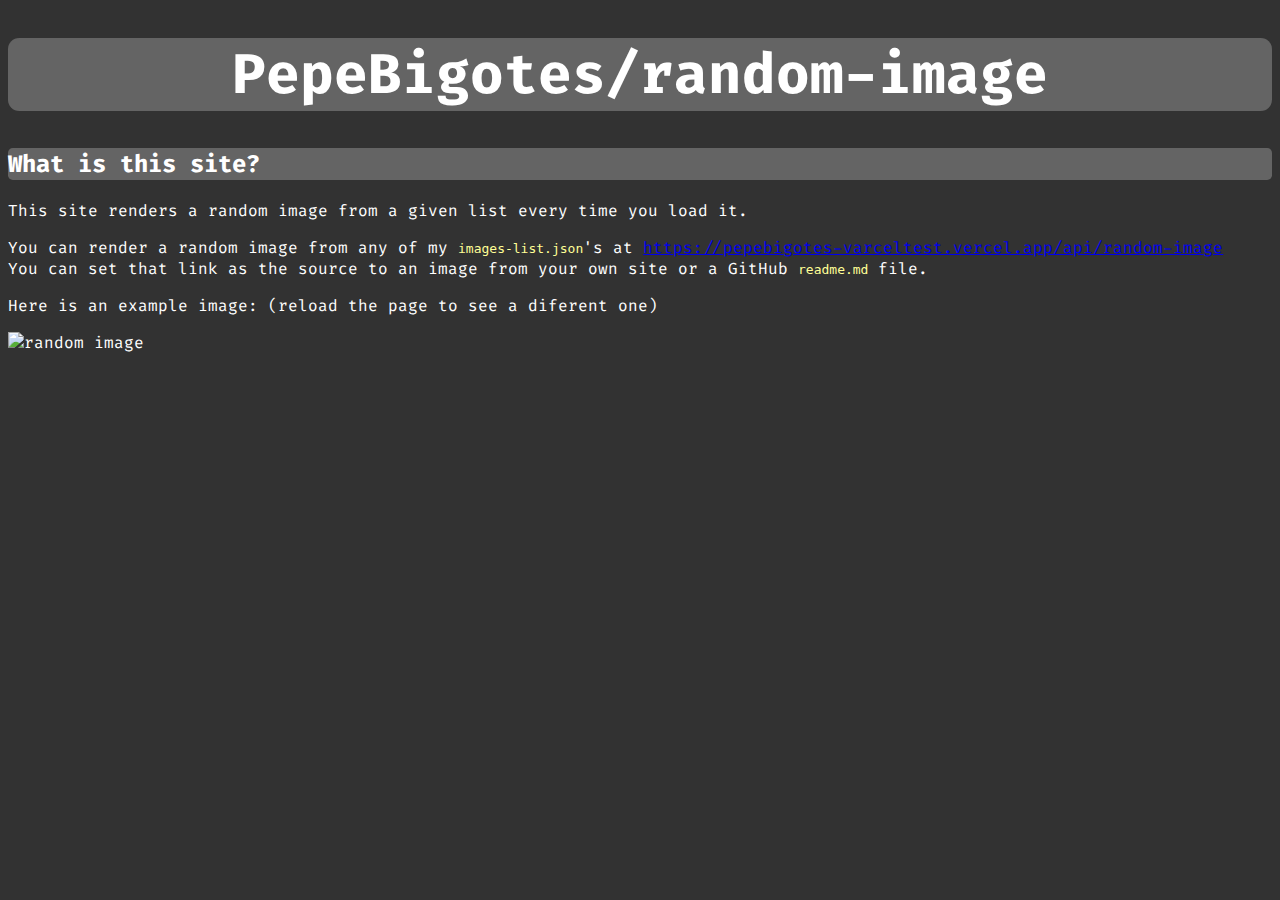
==== index.html @ 233fc100 "Update site's style" ====
<!DOCTYPE html>
<html>
<head>
  <link rel="preconnect" href="https://fonts.googleapis.com">
  <link rel="preconnect" href="https://fonts.gstatic.com" crossorigin>
  <link href="https://fonts.googleapis.com/css2?family=Fira+Code&display=swap" rel="stylesheet">
  <link rel="stylesheet" href="main.css">


  <h1 align="center"><b> PepeBigotes/random-image </b></h1>
  </head>
  <body>
    <h2><b> What is this site? </b></h2>
    <p> This site renders a random image from a given list every time you load it.</p>
      You can render a random image from any of my <code>images-list.json</code>'s at <a href="https://pepebigotes-varceltest.vercel.app/api/random-image">https://pepebigotes-varceltest.vercel.app/api/random-image</a><br>
      You can set that link as the source to an image from your own site or a GitHub <code>readme.md</code> file.</p>
      <p>Here is an example image: (reload the page to see a diferent one)</p>
      
      <div>
      <img src="https://pepebigotes-varceltest.vercel.app/api/random-image" alt="random image">
      </div>
      </body>
</html>
---- main.css ----
body {
    font-size: 100%;
    font-family: 'Fira code', monospace;
    background-color: rgb(50, 50, 50);
    color: white;
  }
head {
    font-family: 'Fira code', monospace;
    background-color: rgb(50, 50, 50);
}
h1 {
    background-color: rgb(100, 100, 100);
    color: white;
    border-radius: 0.2em;
    font-size: 3.5em;
}
h2 {
    background-color: rgb(100, 100, 100);
    color: white;
    border-radius: 0.2em;
    
  }
  code {
    color: rgb(255, 255, 150);
}
img{
    width: 100%;
    object-fit: fill;
}
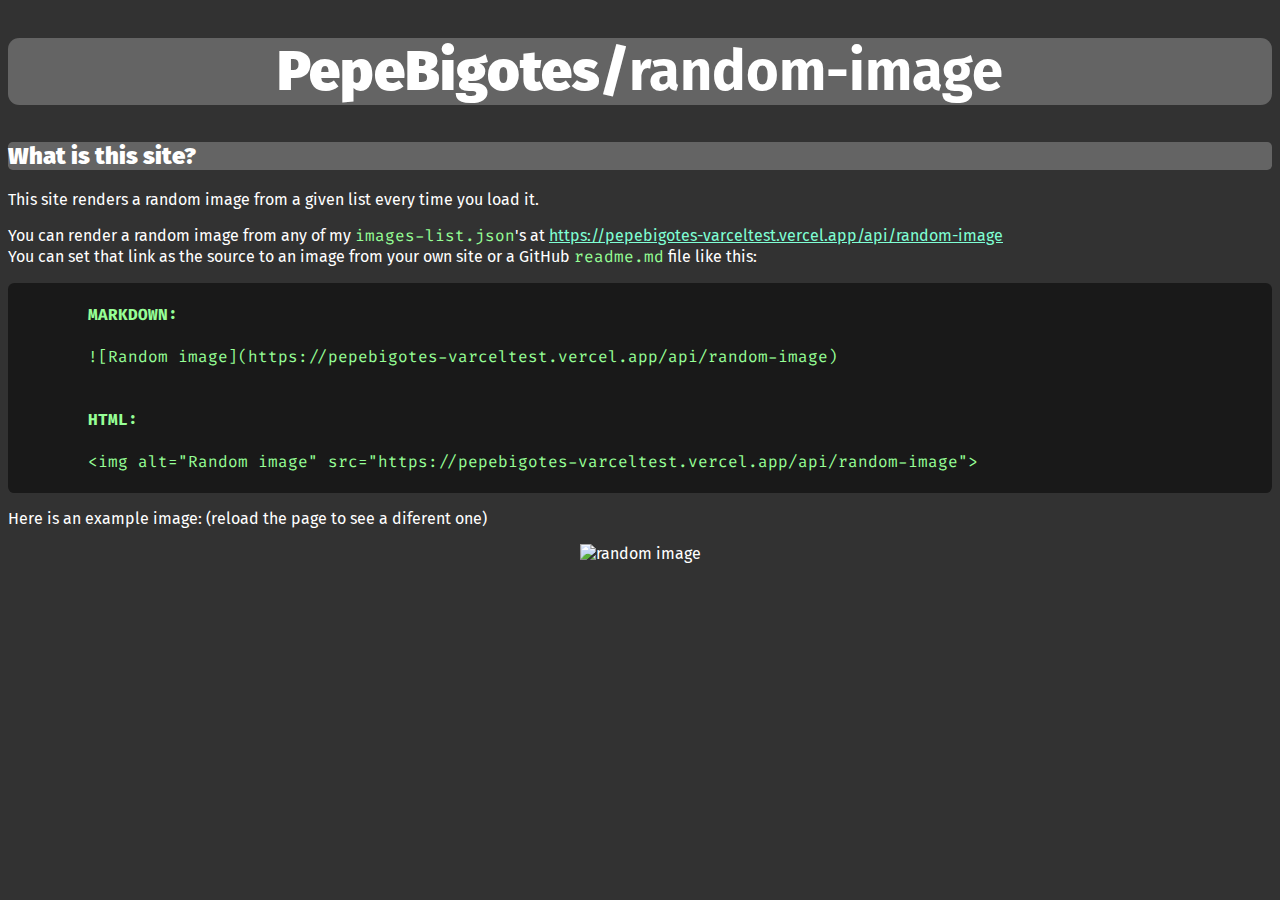
==== commit 2ad24a59: "Slightly modify style" ====
--- a/index.html
+++ b/index.html
@@ -4,19 +4,30 @@
   <link rel="preconnect" href="https://fonts.googleapis.com">
   <link rel="preconnect" href="https://fonts.gstatic.com" crossorigin>
   <link href="https://fonts.googleapis.com/css2?family=Fira+Code&display=swap" rel="stylesheet">
+  <link href="https://fonts.googleapis.com/css2?family=Fira+Sans:wght@300&display=swap" rel="stylesheet">
   <link rel="stylesheet" href="main.css">
 
 
-  <h1 align="center"><b> PepeBigotes/random-image </b></h1>
+  <h1 align="center"><b> PepeBigotes/</b>random-image </h1>
   </head>
   <body>
     <h2><b> What is this site? </b></h2>
     <p> This site renders a random image from a given list every time you load it.</p>
       You can render a random image from any of my <code>images-list.json</code>'s at <a href="https://pepebigotes-varceltest.vercel.app/api/random-image">https://pepebigotes-varceltest.vercel.app/api/random-image</a><br>
-      You can set that link as the source to an image from your own site or a GitHub <code>readme.md</code> file.</p>
+      You can set that link as the source to an image from your own site or a GitHub <code>readme.md</code> file like this:</p>
+      <div class="codeblock"><pre><code>
+        <b>MARKDOWN:</b>
+
+        ![Random image](https://pepebigotes-varceltest.vercel.app/api/random-image)
+
+
+        <b>HTML:</b>
+
+        &ltimg alt="Random image" src="https://pepebigotes-varceltest.vercel.app/api/random-image"&gt
+      </code></pre></div>
       <p>Here is an example image: (reload the page to see a diferent one)</p>
       
-      <div>
+      <div align="center">
       <img src="https://pepebigotes-varceltest.vercel.app/api/random-image" alt="random image">
       </div>
       </body>
--- a/main.css
+++ b/main.css
@@ -1,11 +1,11 @@
 body {
     font-size: 100%;
-    font-family: 'Fira code', monospace;
+    font-family: 'Fira Sans', sans-serif;
     background-color: rgb(50, 50, 50);
     color: white;
   }
 head {
-    font-family: 'Fira code', monospace;
+    font-family: 'Fira Sans', sans-serif;
     background-color: rgb(50, 50, 50);
 }
 h1 {
@@ -20,10 +20,23 @@
     border-radius: 0.2em;
     
   }
-  code {
-    color: rgb(255, 255, 150);
+code {
+    font-family: 'Fira code', monospace;
+    color: rgb(150, 255, 150);
 }
+.codeblock {
+    font-family: 'Fira code', monospace;
+    background-color:rgb(25, 25, 25) ;
+    color: rgb(150, 255, 150);
+    border-radius: 0.4em; 
+}
+a {
+    color: aquamarine;
+  }
+a:visited {
+    color: aquamarine;
+  }
 img{
-    width: 100%;
+    width: 80%;
     object-fit: fill;
 }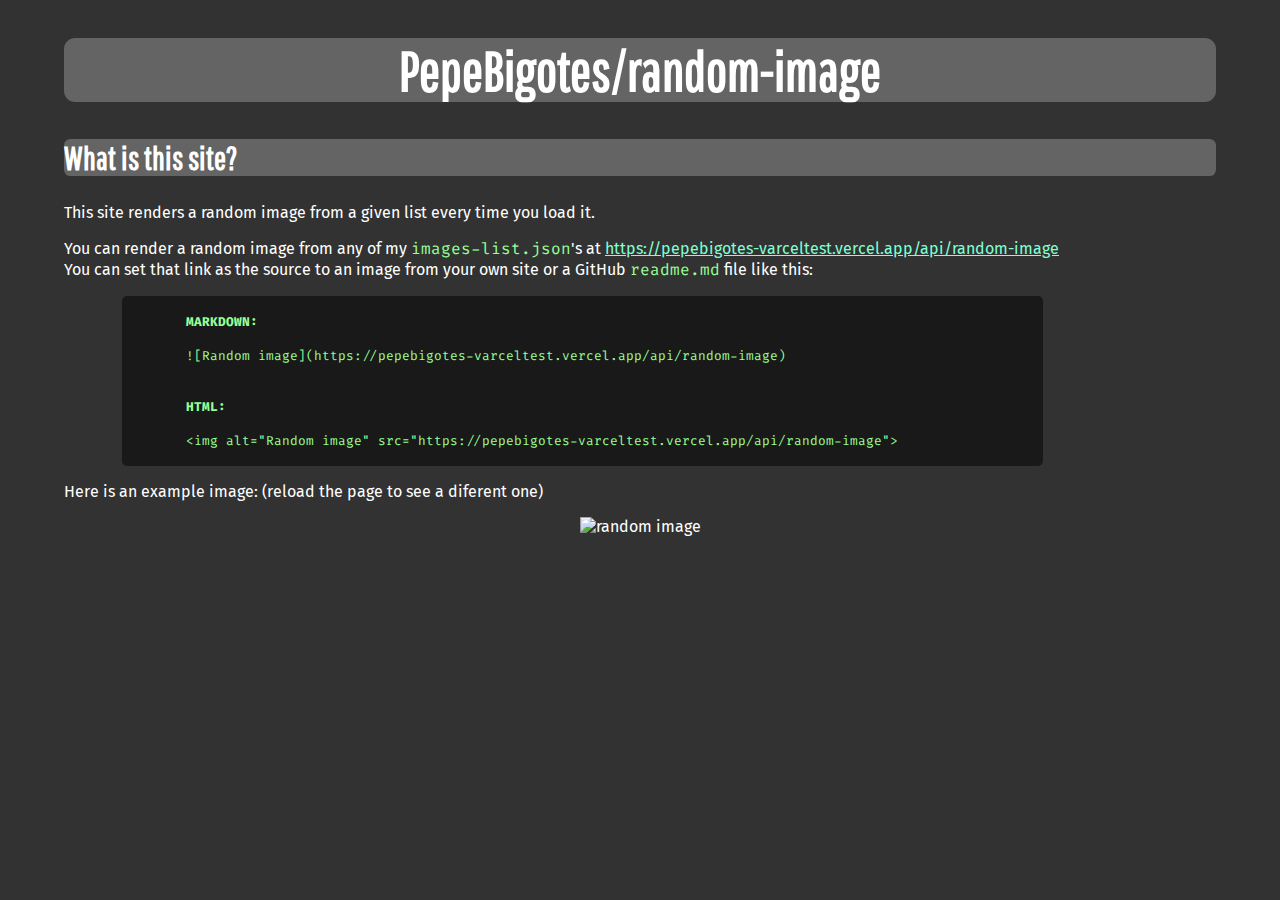
==== commit 998c1de3: "Add margins, move fonts to css" ====
--- a/index.html
+++ b/index.html
@@ -1,16 +1,12 @@
 <!DOCTYPE html>
 <html>
 <head>
-  <link rel="preconnect" href="https://fonts.googleapis.com">
-  <link rel="preconnect" href="https://fonts.gstatic.com" crossorigin>
-  <link href="https://fonts.googleapis.com/css2?family=Fira+Code&display=swap" rel="stylesheet">
-  <link href="https://fonts.googleapis.com/css2?family=Fira+Sans:wght@300&display=swap" rel="stylesheet">
   <link rel="stylesheet" href="main.css">
-
 
   <h1 align="center"><b> PepeBigotes/</b>random-image </h1>
   </head>
   <body>
+
     <h2><b> What is this site? </b></h2>
     <p> This site renders a random image from a given list every time you load it.</p>
       You can render a random image from any of my <code>images-list.json</code>'s at <a href="https://pepebigotes-varceltest.vercel.app/api/random-image">https://pepebigotes-varceltest.vercel.app/api/random-image</a><br>
@@ -27,8 +23,9 @@
       </code></pre></div>
       <p>Here is an example image: (reload the page to see a diferent one)</p>
       
-      <div align="center">
+      <div align="center" height=20% width=20%>
       <img src="https://pepebigotes-varceltest.vercel.app/api/random-image" alt="random image">
       </div>
+
       </body>
 </html>--- a/main.css
+++ b/main.css
@@ -1,23 +1,31 @@
+@import url('https://fonts.googleapis.com/css2?family=Fira+Sans:wght@300&display=swap');
+@import url('https://fonts.googleapis.com/css2?family=Fira+Code&display=swap');
+@import url('https://fonts.googleapis.com/css2?family=Pathway+Gothic+One&display=swap');
 body {
     font-size: 100%;
     font-family: 'Fira Sans', sans-serif;
     background-color: rgb(50, 50, 50);
     color: white;
+
+    margin-right: 5%;
+    margin-left: 5%;
   }
 head {
-    font-family: 'Fira Sans', sans-serif;
     background-color: rgb(50, 50, 50);
 }
 h1 {
+    font-family: 'Pathway Gothic One', sans-serif;
     background-color: rgb(100, 100, 100);
     color: white;
     border-radius: 0.2em;
     font-size: 3.5em;
 }
 h2 {
+    font-family: 'Pathway Gothic One', sans-serif;
     background-color: rgb(100, 100, 100);
     color: white;
     border-radius: 0.2em;
+    font-size: 2em;
     
   }
 code {
@@ -26,9 +34,14 @@
 }
 .codeblock {
     font-family: 'Fira code', monospace;
+    font-size: 0.8em;
     background-color:rgb(25, 25, 25) ;
     color: rgb(150, 255, 150);
-    border-radius: 0.4em; 
+    border-radius: 0.4em;
+
+    margin-right: 15%;
+    margin-left: 5%;
+
 }
 a {
     color: aquamarine;
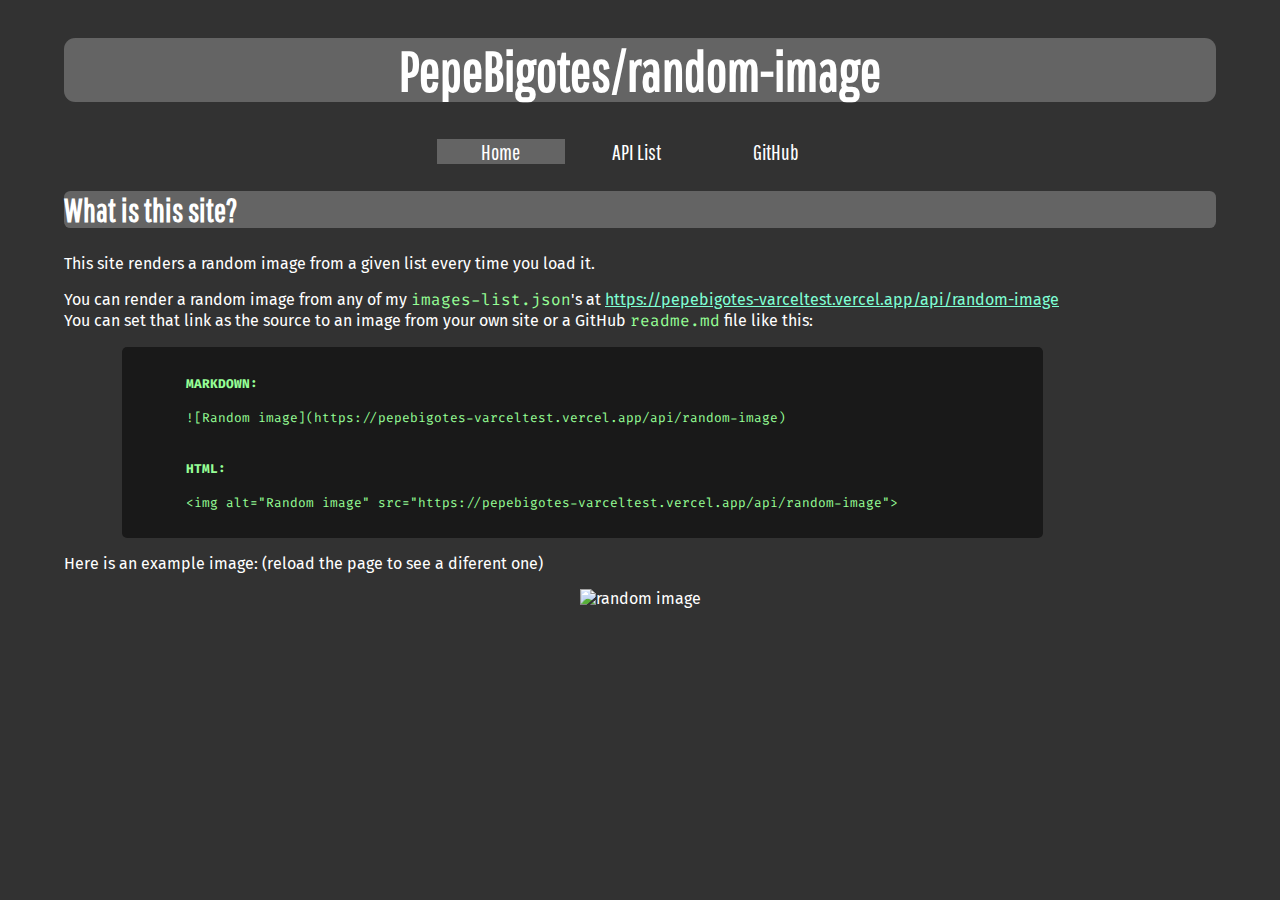
==== commit e9a6c5da: "Add navigation bar (not functional atm)" ====
--- a/index.html
+++ b/index.html
@@ -6,6 +6,12 @@
   <h1 align="center"><b> PepeBigotes/</b>random-image </h1>
   </head>
   <body>
+
+    <div class="topnav" align="center">
+      <a class="active" href="#home">Home</a>
+      <a href="#API-list">API List</a>
+      <a href="#github">GitHub</a>
+    </div>
 
     <h2><b> What is this site? </b></h2>
     <p> This site renders a random image from a given list every time you load it.</p>
--- a/main.css
+++ b/main.css
@@ -13,6 +13,36 @@
 head {
     background-color: rgb(50, 50, 50);
 }
+
+/* NAVIGATION BAR */
+.topnav {
+  font-family: 'Pathway Gothic One', sans-serif;
+  background-color: rgb(50, 50, 50);
+  overflow: hidden;
+}
+
+.topnav a {
+  color: white;
+  text-align: center;
+  padding: 1em 2em;
+  text-decoration: none;
+  font-size: 1.4em;
+  border-radius: 0.2em;
+}
+
+
+.topnav a:hover {
+  background-color: rgb(255, 255, 255);
+  color: black;
+}
+
+.topnav a.active {
+  background-color: rgb(100, 100, 100);
+  color: white;
+}
+
+
+
 h1 {
     font-family: 'Pathway Gothic One', sans-serif;
     background-color: rgb(100, 100, 100);
@@ -38,7 +68,7 @@
     background-color:rgb(25, 25, 25) ;
     color: rgb(150, 255, 150);
     border-radius: 0.4em;
-
+    overflow: auto;
     margin-right: 15%;
     margin-left: 5%;
 
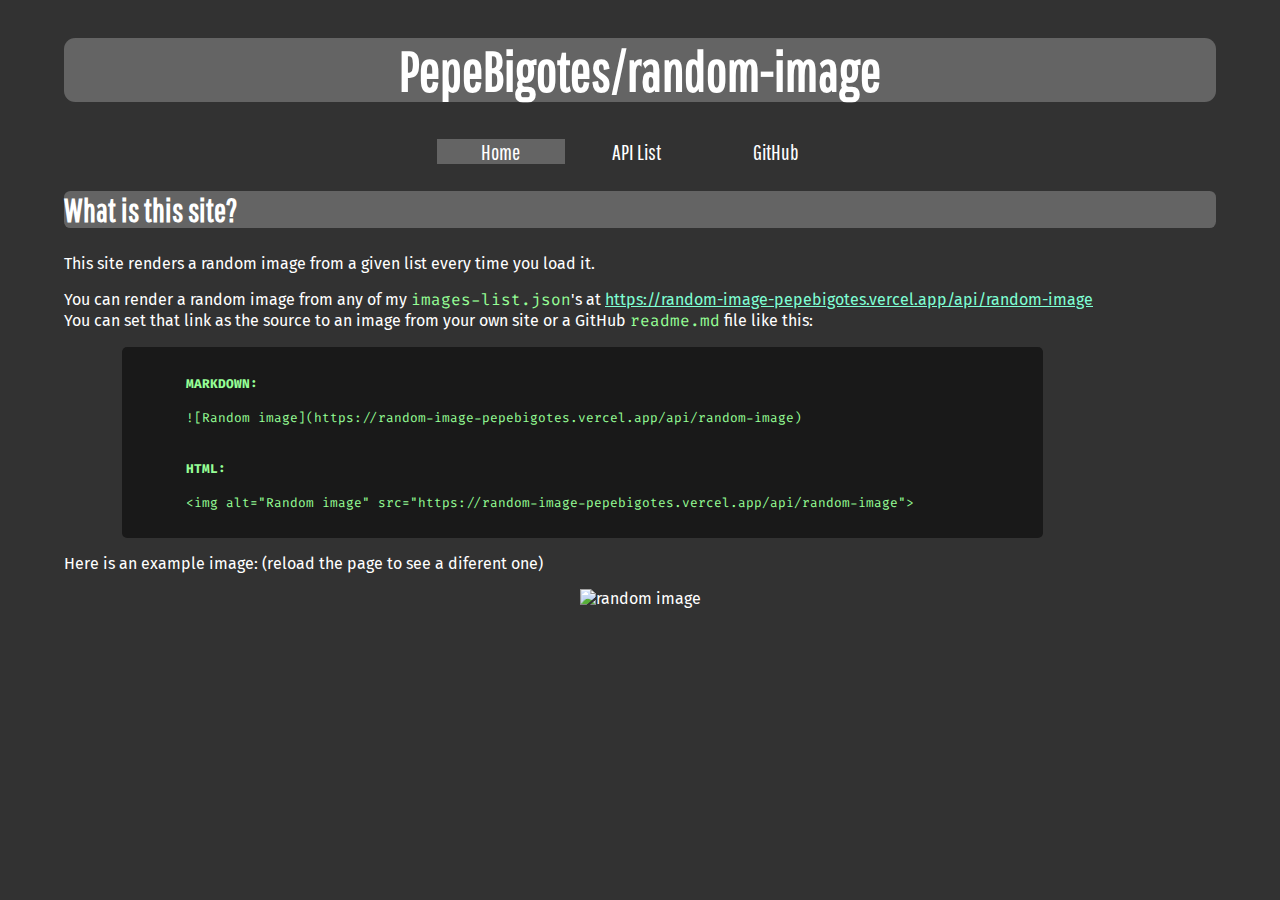
==== commit 6874ee0f: "Add API-list, make navbar functional" ====
--- a/index.html
+++ b/index.html
@@ -1,6 +1,11 @@
 <!DOCTYPE html>
-<html>
+<html lang="en">
 <head>
+    <meta charset="UTF-8">
+    <meta http-equiv="X-UA-Compatible" content="IE=edge">
+    <meta name="viewport" content="width=device-width, initial-scale=1.0">
+    <title>PepeBigotes Random Image</title>
+
   <link rel="stylesheet" href="main.css">
 
   <h1 align="center"><b> PepeBigotes/</b>random-image </h1>
@@ -8,29 +13,29 @@
   <body>
 
     <div class="topnav" align="center">
-      <a class="active" href="#home">Home</a>
-      <a href="#API-list">API List</a>
-      <a href="#github">GitHub</a>
+      <a class="active" href="https://random-image-pepebigotes.vercel.app">Home</a>
+      <a href="./api-list.html">API List</a>
+      <a href="https://github.com/PepeBigotes/random-image">GitHub</a>
     </div>
 
     <h2><b> What is this site? </b></h2>
     <p> This site renders a random image from a given list every time you load it.</p>
-      You can render a random image from any of my <code>images-list.json</code>'s at <a href="https://pepebigotes-varceltest.vercel.app/api/random-image">https://pepebigotes-varceltest.vercel.app/api/random-image</a><br>
+      You can render a random image from any of my <code>images-list.json</code>'s at <a href="https://random-image-pepebigotes.vercel.app/api/random-image">https://random-image-pepebigotes.vercel.app/api/random-image</a><br>
       You can set that link as the source to an image from your own site or a GitHub <code>readme.md</code> file like this:</p>
       <div class="codeblock"><pre><code>
         <b>MARKDOWN:</b>
 
-        ![Random image](https://pepebigotes-varceltest.vercel.app/api/random-image)
+        ![Random image](https://random-image-pepebigotes.vercel.app/api/random-image)
 
 
         <b>HTML:</b>
 
-        &ltimg alt="Random image" src="https://pepebigotes-varceltest.vercel.app/api/random-image"&gt
+        &ltimg alt="Random image" src="https://random-image-pepebigotes.vercel.app/api/random-image"&gt
       </code></pre></div>
       <p>Here is an example image: (reload the page to see a diferent one)</p>
       
       <div align="center" height=20% width=20%>
-      <img src="https://pepebigotes-varceltest.vercel.app/api/random-image" alt="random image">
+      <img src="https://random-image-pepebigotes.vercel.app/api/random-image" alt="random image">
       </div>
 
       </body>
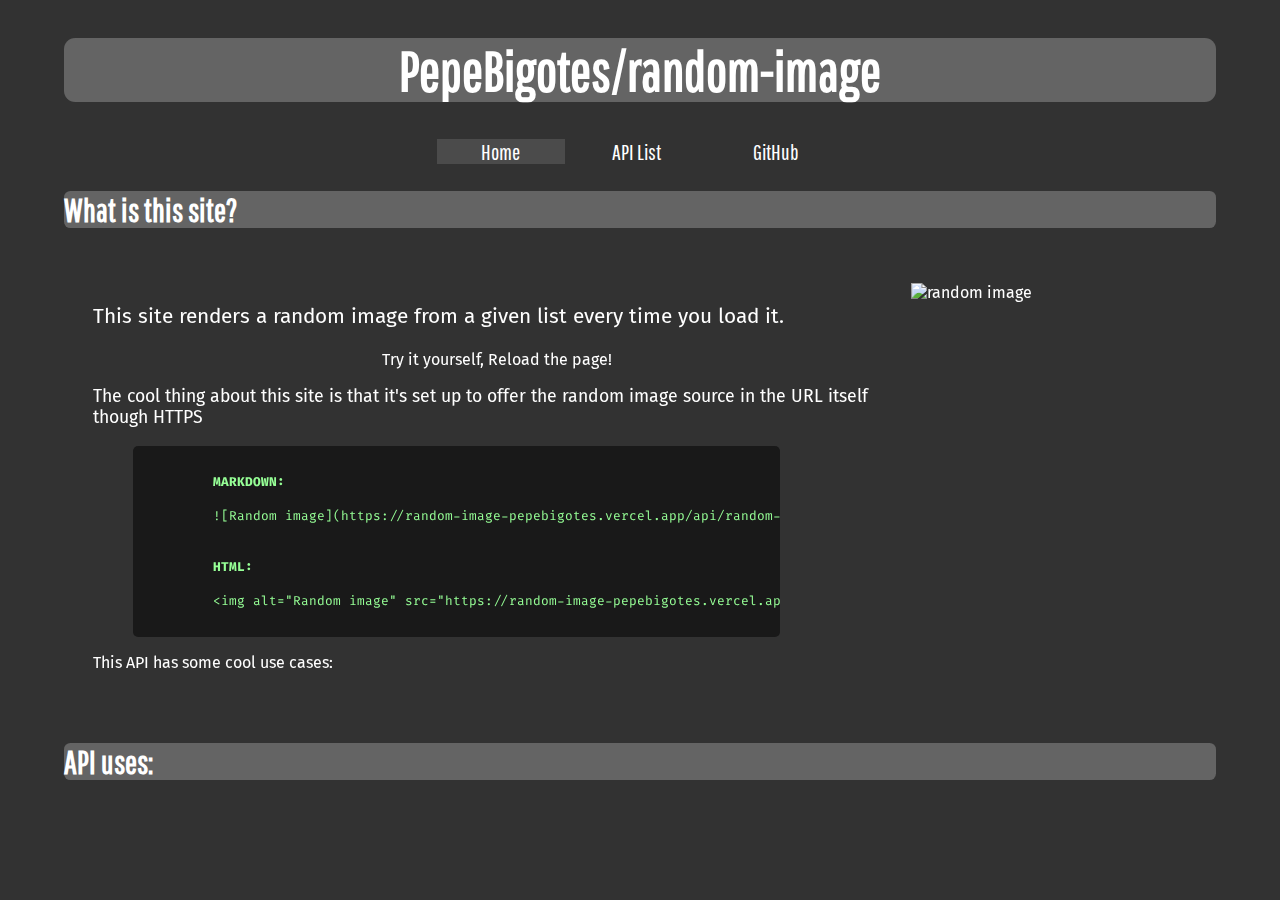
==== commit 80bfcf1c: "Main page remake" ====
--- a/index.html
+++ b/index.html
@@ -4,7 +4,7 @@
     <meta charset="UTF-8">
     <meta http-equiv="X-UA-Compatible" content="IE=edge">
     <meta name="viewport" content="width=device-width, initial-scale=1.0">
-    <title>PepeBigotes Random Image</title>
+    <title>PepeBigotes Random Image GitHub</title>
 
   <link rel="stylesheet" href="main.css">
 
@@ -13,30 +13,48 @@
   <body>
 
     <div class="topnav" align="center">
-      <a class="active" href="https://random-image-pepebigotes.vercel.app">Home</a>
+      <a class="active" href="./index.html">Home</a>
       <a href="./api-list.html">API List</a>
       <a href="https://github.com/PepeBigotes/random-image">GitHub</a>
     </div>
 
     <h2><b> What is this site? </b></h2>
-    <p> This site renders a random image from a given list every time you load it.</p>
+    <div class="row">
+      <div class="example-column">
+        <p style="font-size:1.3em ;"> This site renders a random image from a given list every time you load it.</p>
+        <p align="center">Try it yourself, Reload the page!</p>
+        <p style="font-size:1.1em ;">The cool thing about this site is that it's set up to offer the random image source in the URL itself though HTTPS</p>
+        <div class="codeblock"><pre><code>
+          <b>MARKDOWN:</b>
+  
+          ![Random image](https://random-image-pepebigotes.vercel.app/api/random-image)
+  
+  
+          <b>HTML:</b>
+  
+          &ltimg alt="Random image" src="https://random-image-pepebigotes.vercel.app/api/random-image"&gt
+        </code></pre></div>
+        <p>This API has some cool use cases:</p>
+      </div>
+      <div class="example-column">
+        <img src="https://random-image-pepebigotes.vercel.app/api/random-image" alt="random image">
+      </div>
+    </div>
+<h2>API uses:</h2>
+<!--A list here-->
+      </body>
+      <!--  
       You can render a random image from any of my <code>images-list.json</code>'s at <a href="https://random-image-pepebigotes.vercel.app/api/random-image">https://random-image-pepebigotes.vercel.app/api/random-image</a><br>
-      You can set that link as the source to an image from your own site or a GitHub <code>readme.md</code> file like this:</p>
-      <div class="codeblock"><pre><code>
-        <b>MARKDOWN:</b>
-
-        ![Random image](https://random-image-pepebigotes.vercel.app/api/random-image)
-
-
-        <b>HTML:</b>
-
-        &ltimg alt="Random image" src="https://random-image-pepebigotes.vercel.app/api/random-image"&gt
-      </code></pre></div>
-      <p>Here is an example image: (reload the page to see a diferent one)</p>
-      
-      <div align="center" height=20% width=20%>
-      <img src="https://random-image-pepebigotes.vercel.app/api/random-image" alt="random image">
-      </div>
-
-      </body>
+        You can set that link as the source to an image from your own site or a GitHub <code>readme.md</code> file like this:</p>
+        <div class="codeblock"><pre><code>
+          <b>MARKDOWN:</b>
+  
+          ![Random image](https://random-image-pepebigotes.vercel.app/api/random-image)
+  
+  
+          <b>HTML:</b>
+  
+          &ltimg alt="Random image" src="https://random-image-pepebigotes.vercel.app/api/random-image"&gt
+        </code></pre></div>
+        -->
 </html>--- a/main.css
+++ b/main.css
@@ -13,7 +13,12 @@
 head {
     background-color: rgb(50, 50, 50);
 }
-
+a {
+  color: aquamarine;
+}
+a:visited {
+  color: aquamarine;
+}
 /* NAVIGATION BAR */
 .topnav {
   font-family: 'Pathway Gothic One', sans-serif;
@@ -30,15 +35,57 @@
   border-radius: 0.2em;
 }
 
-
+.topnav a:visited {
+ color: white;
+}
 .topnav a:hover {
   background-color: rgb(255, 255, 255);
-  color: black;
+  color: black !important ;
 }
 
 .topnav a.active {
-  background-color: rgb(100, 100, 100);
+  background-color: rgb(75, 75, 75);
+  color: white !important;
+}
+/*API LIST LINK BUTTONS*/
+.api-list-links {
+  font-family: 'Fira Sans', sans-serif;
+  background-color: rgb(50, 50, 50);
+
+  overflow: hidden;
+}
+
+.api-list-links a {
+  background-color: rgb(60, 60, 60);
   color: white;
+  text-align: center;
+  padding: 1em 2em;
+  text-decoration: none;
+  font-size: 1.2em;
+}
+
+.api-list-links a:visited{
+  color:white
+}
+.api-list-links a:hover {
+  background-color: rgb(255, 255, 255);
+  color: black !important;
+}
+
+
+/*API LIST IMAGE ROWS*/
+.row {
+  display: flex;
+  padding: 1.5em;
+}
+.example-column {
+  flex: 33.33%;
+  padding: 5px;
+}
+.example-column img {
+object-fit: fill;
+width: 100%;
+height: 100%;
 }
 
 
@@ -58,6 +105,14 @@
     font-size: 2em;
     
   }
+  h3 {
+    font-family: 'Pathway Gothic One', sans-serif;
+    background-color: rgb(75, 75, 75);
+    color: white;
+    border-radius: 0.2em;
+    font-size: 1.4em;
+    
+  }
 code {
     font-family: 'Fira code', monospace;
     color: rgb(150, 255, 150);
@@ -73,13 +128,3 @@
     margin-left: 5%;
 
 }
-a {
-    color: aquamarine;
-  }
-a:visited {
-    color: aquamarine;
-  }
-img{
-    width: 80%;
-    object-fit: fill;
-}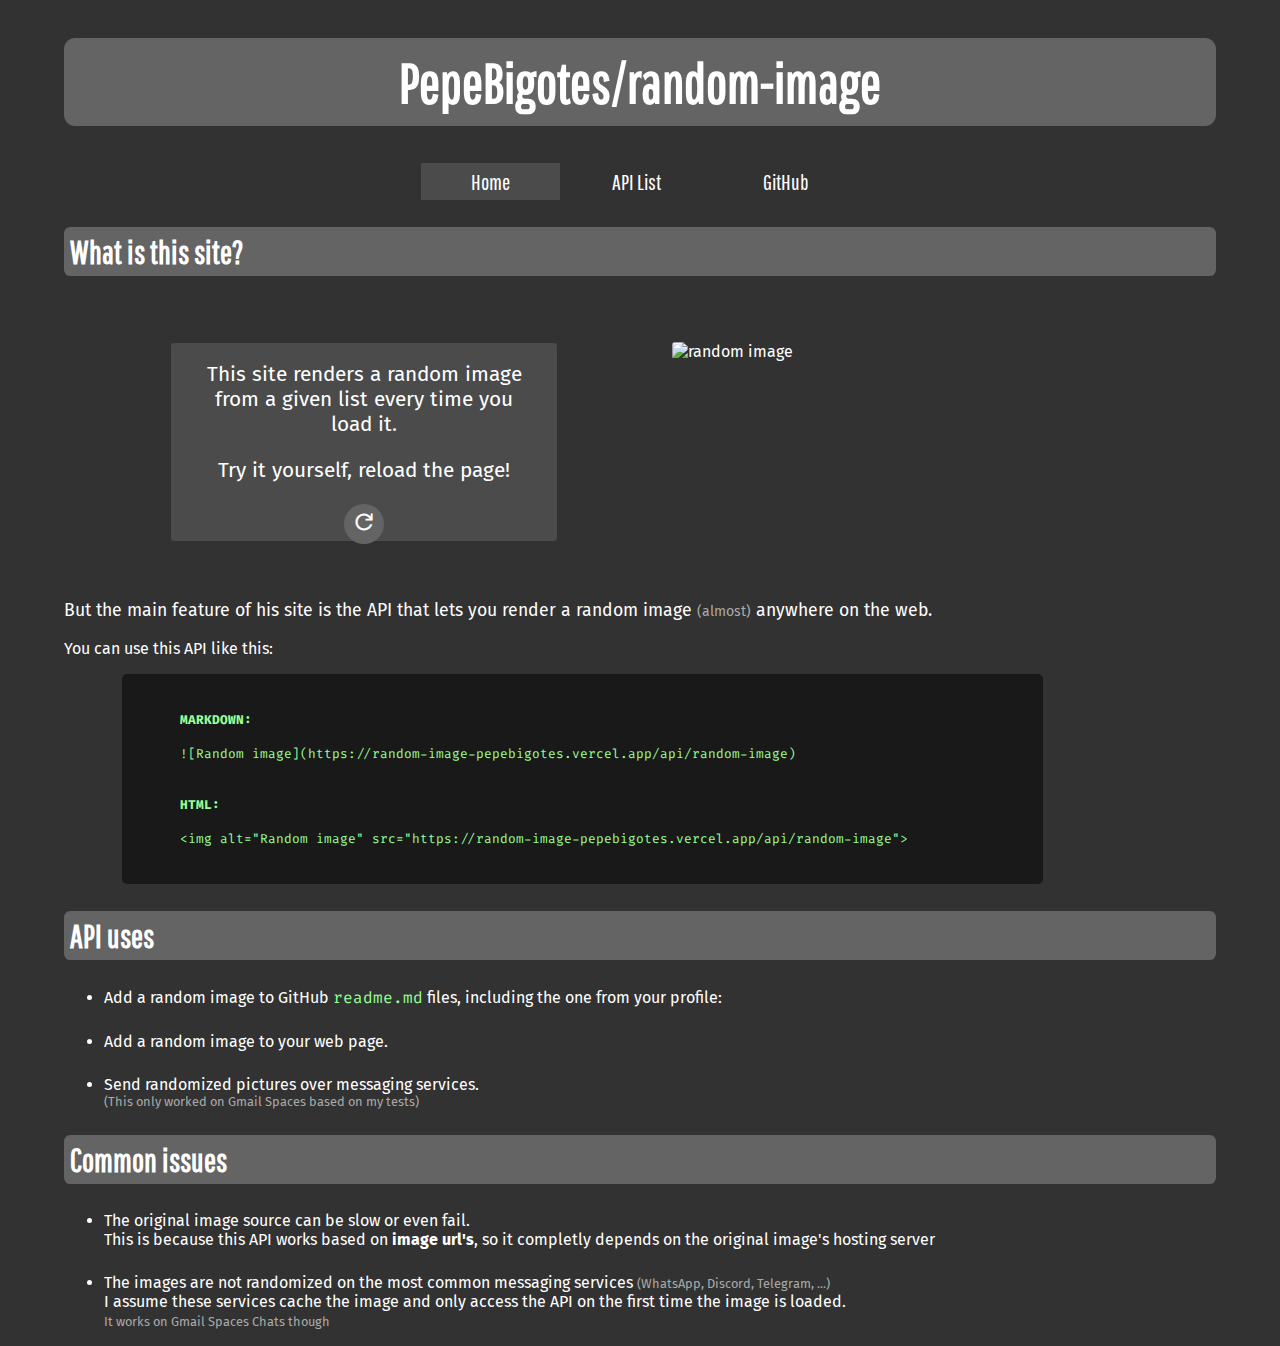
==== commit 92c7c680: "Big ahh front-end update" ====
--- a/index.html
+++ b/index.html
@@ -4,13 +4,14 @@
     <meta charset="UTF-8">
     <meta http-equiv="X-UA-Compatible" content="IE=edge">
     <meta name="viewport" content="width=device-width, initial-scale=1.0">
-    <title>PepeBigotes Random Image GitHub</title>
+    <title>random-image by PepeBigotes</title>
 
-  <link rel="stylesheet" href="main.css">
-
-  <h1 align="center"><b> PepeBigotes/</b>random-image </h1>
-  </head>
-  <body>
+    <link rel="stylesheet" href="main.css">
+    <link rel="stylesheet" href="https://fonts.googleapis.com/css2?family=Material+Symbols+Outlined:opsz,wght,FILL,GRAD@20..48,100..700,0..1,-50..200" />
+    <link rel="icon" href="http://cdn.onlinewebfonts.com/svg/img_561218.png">
+</head>
+<body>
+    <h1 align="center"><b> PepeBigotes/</b>random-image</h1>
 
     <div class="topnav" align="center">
       <a class="active" href="./index.html">Home</a>
@@ -21,40 +22,62 @@
     <h2><b> What is this site? </b></h2>
     <div class="row">
       <div class="example-column">
-        <p style="font-size:1.3em ;"> This site renders a random image from a given list every time you load it.</p>
-        <p align="center">Try it yourself, Reload the page!</p>
-        <p style="font-size:1.1em ;">The cool thing about this site is that it's set up to offer the random image source in the URL itself though HTTPS</p>
-        <div class="codeblock"><pre><code>
-          <b>MARKDOWN:</b>
-  
-          ![Random image](https://random-image-pepebigotes.vercel.app/api/random-image)
-  
-  
-          <b>HTML:</b>
-  
-          &ltimg alt="Random image" src="https://random-image-pepebigotes.vercel.app/api/random-image"&gt
-        </code></pre></div>
-        <p>This API has some cool use cases:</p>
+        <div class="textblock">
+          <div>
+            <p align="center" style="font-size:1.3em ;"> This site renders a random image from a given list every time you load it.</p>
+            <p align="center" style="font-size: 1.3em;">Try it yourself, reload the page!</p>
+            <div align="center">
+              <button class="reloadpage" onClick="history.go(0);">
+                <span class="material-symbols-outlined">
+                  refresh
+                </span>
+              </button>
+            </div>
+          </div>
+        </div>
       </div>
       <div class="example-column">
         <img src="https://random-image-pepebigotes.vercel.app/api/random-image" alt="random image">
       </div>
     </div>
-<h2>API uses:</h2>
-<!--A list here-->
+    
+      <p style="font-size:1.1em ;">But the main feature of his site is the API that lets you render a random image <span class="gray-text">(almost)</span> anywhere on the web.</p>
+      <p>You can use this API like this:</p>
+      <div class="codeblock"><pre><code>
+      <b>MARKDOWN:</b>
+      
+      ![Random image](https://random-image-pepebigotes.vercel.app/api/random-image)
+      
+      
+      <b>HTML:</b>
+      
+      &ltimg alt="Random image" src="https://random-image-pepebigotes.vercel.app/api/random-image"&gt
+    </code></pre></div>
+
+<h2>API uses</h2>
+<ul>
+  <li>
+    Add a random image to GitHub <code>readme.md</code> files, including the one from your profile: <br>
+    <!--Image--->
+  </li>
+  <li>
+    Add a random image to your web page.
+    <!--Image--->
+  </li>
+  <li>
+    Send randomized pictures over messaging services. <br>
+    <div class="gray-text">(This only worked on Gmail Spaces based on my tests)<!--, <a href="">more info here</a>)</div>-->
+  </li>
+</ul>
+
+<h2>Common issues</h2>
+<ul>
+  <li>The original image source can be slow or even fail.<br>
+      This is because this API works based on <b>image url's</b>, so it completly depends on the original image's hosting server</li>
+  <li>The images are not randomized on the most common messaging services <span class="gray-text">(WhatsApp, Discord, Telegram, ...)</span><br>
+      I assume these services cache the image and only access the API on the first time the image is loaded.<br>
+      <span class="gray-text">It works on Gmail Spaces Chats though</span></li>
+</ul>
+
       </body>
-      <!--  
-      You can render a random image from any of my <code>images-list.json</code>'s at <a href="https://random-image-pepebigotes.vercel.app/api/random-image">https://random-image-pepebigotes.vercel.app/api/random-image</a><br>
-        You can set that link as the source to an image from your own site or a GitHub <code>readme.md</code> file like this:</p>
-        <div class="codeblock"><pre><code>
-          <b>MARKDOWN:</b>
-  
-          ![Random image](https://random-image-pepebigotes.vercel.app/api/random-image)
-  
-  
-          <b>HTML:</b>
-  
-          &ltimg alt="Random image" src="https://random-image-pepebigotes.vercel.app/api/random-image"&gt
-        </code></pre></div>
-        -->
 </html>--- a/main.css
+++ b/main.css
@@ -1,6 +1,8 @@
 @import url('https://fonts.googleapis.com/css2?family=Fira+Sans:wght@300&display=swap');
 @import url('https://fonts.googleapis.com/css2?family=Fira+Code&display=swap');
 @import url('https://fonts.googleapis.com/css2?family=Pathway+Gothic+One&display=swap');
+
+
 body {
     font-size: 100%;
     font-family: 'Fira Sans', sans-serif;
@@ -10,9 +12,6 @@
     margin-right: 5%;
     margin-left: 5%;
   }
-head {
-    background-color: rgb(50, 50, 50);
-}
 a {
   color: aquamarine;
 }
@@ -24,22 +23,23 @@
   font-family: 'Pathway Gothic One', sans-serif;
   background-color: rgb(50, 50, 50);
   overflow: hidden;
+  padding: 6px;
 }
 
 .topnav a {
   color: white;
   text-align: center;
-  padding: 1em 2em;
+  padding: 50px;
   text-decoration: none;
   font-size: 1.4em;
   border-radius: 0.2em;
 }
 
 .topnav a:visited {
- color: white;
+  color: white;
 }
 .topnav a:hover {
-  background-color: rgb(255, 255, 255);
+  background-color: white;
   color: black !important ;
 }
 
@@ -47,11 +47,29 @@
   background-color: rgb(75, 75, 75);
   color: white !important;
 }
+/* SCROLLBAR */
+::-webkit-scrollbar {
+  width: 6px;
+}
+
+::-webkit-scrollbar-track {
+  background: rgba(50,50,50, 50); 
+}
+ 
+::-webkit-scrollbar-thumb {
+  background: rgb(100, 100, 100);
+  border-radius: 10px;
+}
+
+::-webkit-scrollbar-thumb:hover {
+  background: white; 
+}
+
 /*API LIST LINK BUTTONS*/
 .api-list-links {
   font-family: 'Fira Sans', sans-serif;
   background-color: rgb(50, 50, 50);
-
+  
   overflow: hidden;
 }
 
@@ -81,28 +99,35 @@
 .example-column {
   flex: 33.33%;
   padding: 5px;
+
+  display: flex;
+  justify-content: center;
+  align-items: center;
+
 }
 .example-column img {
 object-fit: fill;
-width: 100%;
-height: 100%;
+width: 90%;
+height: 90%;
 }
 
 
 
 h1 {
+  font-family: 'Pathway Gothic One', sans-serif;
+    background-color: rgb(100, 100, 100);
+    color: white;
+    border-radius: 0.2em;
+    font-size: 3.5em;
+    padding:12px;
+  }
+  h2 {
     font-family: 'Pathway Gothic One', sans-serif;
     background-color: rgb(100, 100, 100);
     color: white;
     border-radius: 0.2em;
-    font-size: 3.5em;
-}
-h2 {
-    font-family: 'Pathway Gothic One', sans-serif;
-    background-color: rgb(100, 100, 100);
-    color: white;
-    border-radius: 0.2em;
     font-size: 2em;
+    padding:6px;
     
   }
   h3 {
@@ -111,12 +136,19 @@
     color: white;
     border-radius: 0.2em;
     font-size: 1.4em;
+    padding:6px;
     
   }
-code {
+  img{
+    border-radius: 0.2em;
+  }
+  li {
+    margin-top: 24px;
+  }
+  code {
     font-family: 'Fira code', monospace;
     color: rgb(150, 255, 150);
-}
+  }
 .codeblock {
     font-family: 'Fira code', monospace;
     font-size: 0.8em;
@@ -126,5 +158,60 @@
     overflow: auto;
     margin-right: 15%;
     margin-left: 5%;
-
-}
+    padding: 10px 10px 10px 10px;
+
+}
+.textblock {
+  background-color: rgb(75, 75, 75);
+  padding: 10px 30px 10px 30px;
+  border-radius: 0.2em;
+
+  display: flex;
+  justify-content: center;
+  align-items: center;
+
+  object-fit: fill;
+  width: 60%;
+  height: 80%;
+}
+
+.gray-text {
+  color: #aaaaaa;
+  font-size: 0.8em;
+}
+
+.reloadpage {
+  align-self: center;
+  width: 3em;
+  height: 3em;
+  background-color: rgb(100, 100, 100);
+  border: rgb(100, 100, 100);
+  border-radius: 999px;
+  cursor: pointer;
+
+}
+.reloadpage:hover {
+  background-color: white;
+  border: white;
+  animation: rotate 400ms ease-in-out;
+}
+  .reloadpage:hover .material-symbols-outlined{
+    color: black;
+  }
+
+@keyframes rotate {
+  from {
+    transform: rotate(0deg);
+  }
+  to {
+    transform: rotate(360deg);
+  }
+}
+.material-symbols-outlined {
+  color:white;
+  font-variation-settings:
+  'FILL' 0,
+  'wght' 600,
+  'GRAD' 200,
+  'opsz' 48
+}